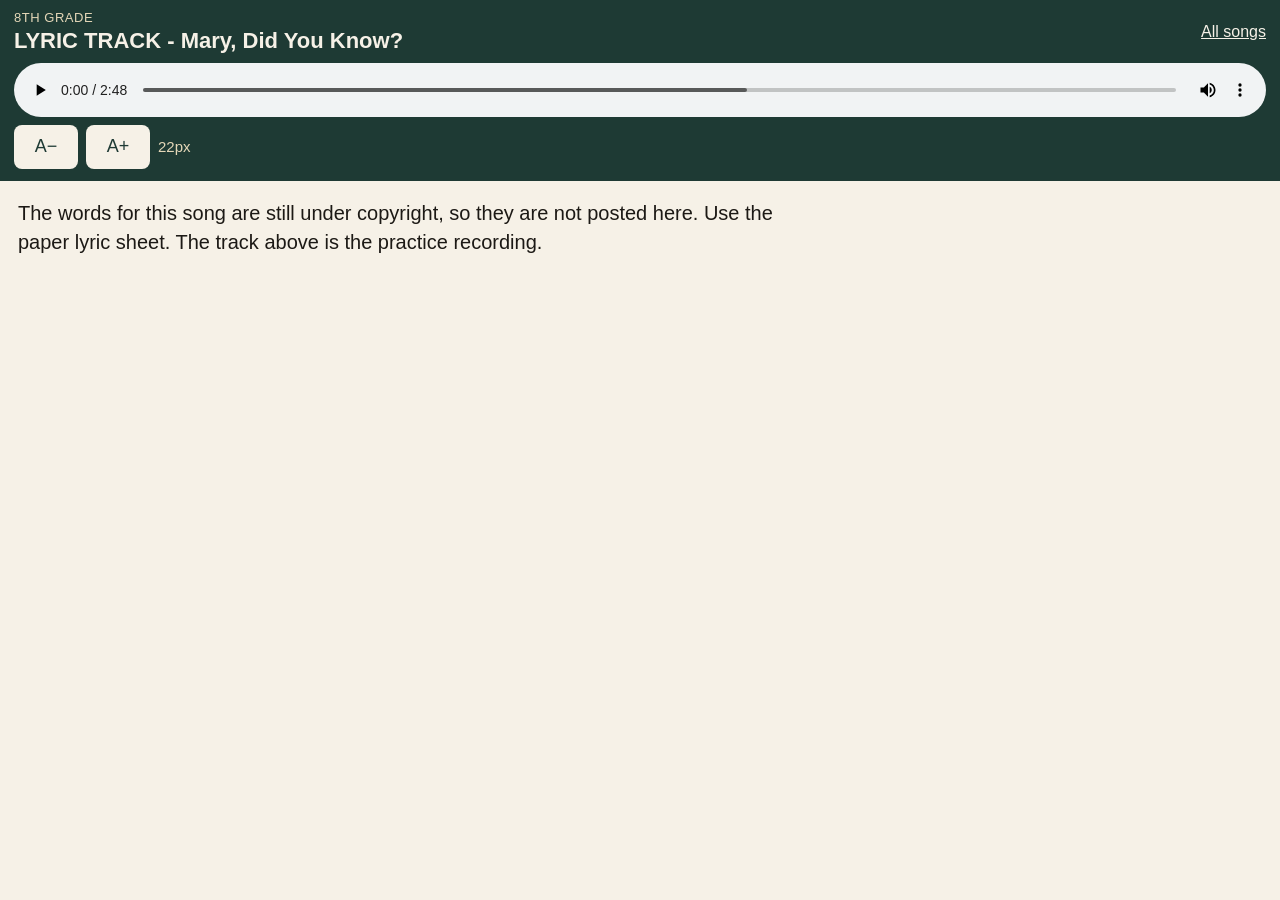
==== mary-did-you-know/index.html @ 34848af5 "Add Christmas concert lyric track pages for Chromebooks. Co-authored-by: Cursor <cursoragent@cursor." ====
<!doctype html>
<html lang="en">
  <head>
    <meta charset="utf-8" />
    <meta name="viewport" content="width=device-width, initial-scale=1" />
    <title>LYRIC TRACK - Mary, Did You Know?</title>
    <link rel="stylesheet" href="../style.css" />
  </head>
  <body class="song" data-track-title="LYRIC TRACK - Mary, Did You Know?">
    <header class="top">
      <div class="top-row">
        <div>
          <p class="kicker">8th grade</p>
          <h1>LYRIC TRACK - Mary, Did You Know?</h1>
        </div>
        <a class="back" href="../">All songs</a>
      </div>
      <audio controls preload="auto" src="../audio/mary-did-you-know.mp3" title="LYRIC TRACK - Mary, Did You Know?">
        Your browser cannot play this track.
      </audio>
      <div class="tools">
        <button type="button" id="smaller">A−</button>
        <button type="button" id="bigger">A+</button>
        <span id="size-label">22px</span>
      </div>
    </header>
    <main id="lyrics" class="lyrics">
      <p class="note">The words for this song are still under copyright, so they are not posted here. Use the paper lyric sheet. The track above is the practice recording.</p>
    </main>
    <script src="../player.js"></script>
  </body>
</html>
---- style.css ----
/* Chrome 103 Chromebooks: no :has(), nesting, dvh, color-mix, or container queries. */

html,
body {
  margin: 0;
  height: 100%;
}

body {
  font-family: "Noto Sans", "Segoe UI", Roboto, Arial, sans-serif;
  background: #f6f1e7;
  color: #1c1915;
}

a {
  color: inherit;
}

.home {
  max-width: 720px;
  margin: 0 auto;
  padding: 28px 16px 48px;
}

.home h1 {
  margin: 0 0 8px;
  font-size: 32px;
  line-height: 1.2;
}

.lede {
  margin: 0 0 20px;
  font-size: 18px;
}

.songs {
  list-style: none;
  margin: 0;
  padding: 0;
}

.songs li {
  margin: 0 0 12px;
}

.songs a {
  display: block;
  background: #1e3a34;
  color: #f6f1e7;
  text-decoration: none;
  border-radius: 12px;
  padding: 16px 18px;
}

.songs a:focus,
.songs a:hover {
  background: #27574c;
}

.songs strong {
  display: block;
  font-size: 22px;
  line-height: 1.3;
}

.songs span {
  display: block;
  margin-top: 4px;
  font-size: 16px;
  color: #e4d7b8;
}

body.song {
  height: 100vh;
  display: flex;
  flex-direction: column;
}

.top {
  flex: 0 0 auto;
  background: #1e3a34;
  color: #f6f1e7;
  padding: 10px 14px 12px;
}

.top-row {
  display: flex;
  align-items: flex-start;
  justify-content: space-between;
}

.kicker {
  margin: 0;
  font-size: 13px;
  letter-spacing: 0.04em;
  text-transform: uppercase;
  color: #e4d7b8;
}

.top h1 {
  margin: 2px 0 0;
  font-size: 22px;
  line-height: 1.25;
}

.grade {
  margin: 4px 0 0;
  font-size: 15px;
  color: #e4d7b8;
}

.back {
  flex: 0 0 auto;
  margin-left: 12px;
  color: #f6f1e7;
  font-size: 16px;
  line-height: 44px;
  min-height: 44px;
}

audio {
  display: block;
  width: 100%;
  margin-top: 8px;
}

.tools {
  display: flex;
  align-items: center;
  margin-top: 8px;
}

.tools button {
  font: inherit;
  font-size: 18px;
  min-height: 44px;
  min-width: 64px;
  margin-right: 8px;
  border: 0;
  border-radius: 8px;
  background: #f6f1e7;
  color: #1e3a34;
}

.tools button:focus,
.tools button:hover {
  background: #fff;
}

#size-label {
  font-size: 15px;
  color: #e4d7b8;
}

.lyrics {
  flex: 1 1 auto;
  min-height: 0;
  overflow: auto;
  -webkit-overflow-scrolling: touch;
  padding: 18px 18px 64px;
  font-size: 22px;
  line-height: 1.45;
}

.verse {
  margin: 0 0 22px;
}

.verse h2 {
  margin: 0 0 8px;
  font-size: 0.72em;
  letter-spacing: 0.04em;
  text-transform: uppercase;
  color: #6d5b3a;
}

.verse p {
  margin: 0;
}

.note {
  max-width: 40em;
  margin: 0;
  font-size: 20px;
  line-height: 1.45;
}
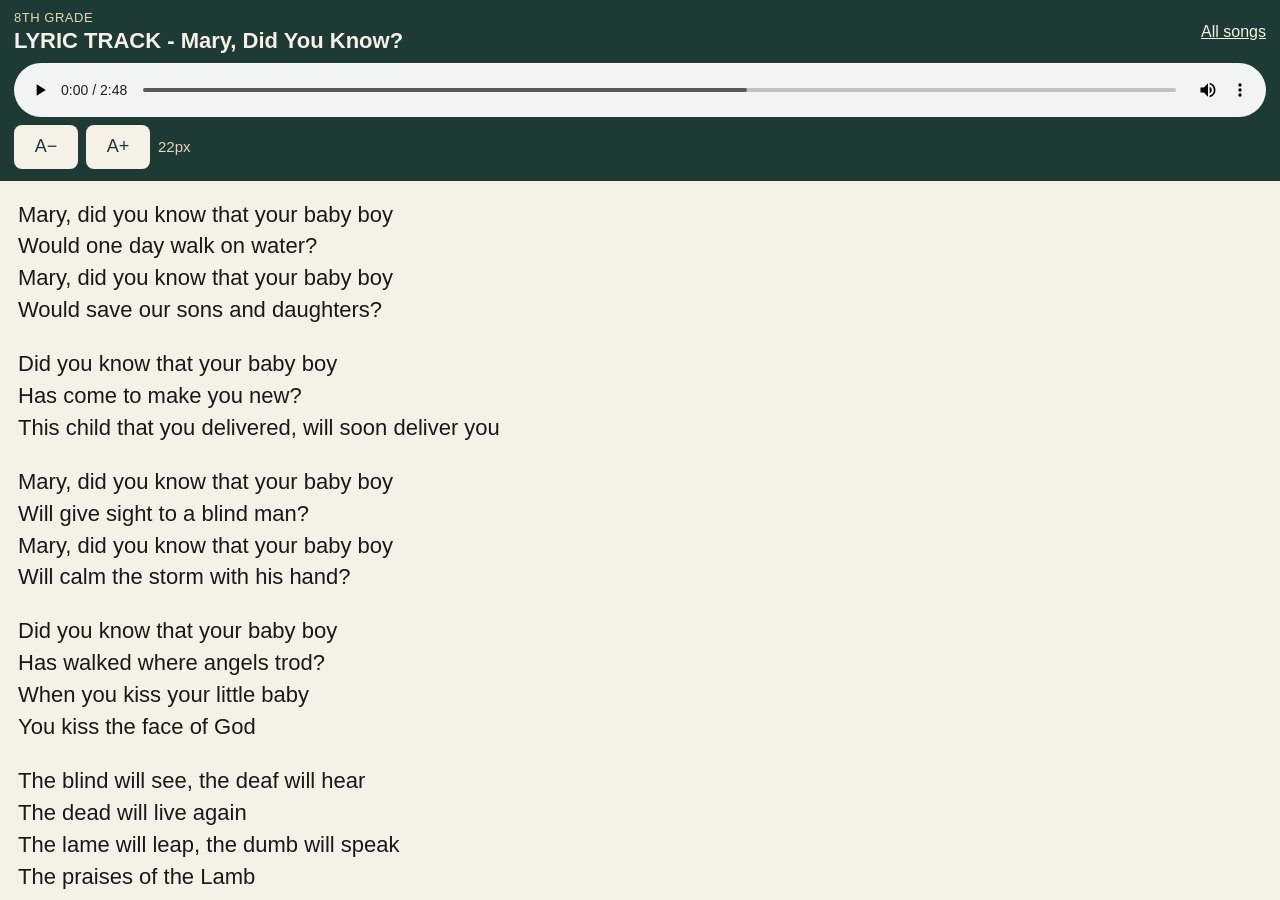
==== commit 43198888: "Add Mary, Did You Know? lyrics (permission granted) Co-authored-by: Cursor <cursoragent@cursor.com>" ====
--- a/mary-did-you-know/index.html
+++ b/mary-did-you-know/index.html
@@ -25,7 +25,46 @@
       </div>
     </header>
     <main id="lyrics" class="lyrics">
-      <p class="note">The words for this song are still under copyright, so they are not posted here. Use the paper lyric sheet. The track above is the practice recording.</p>
+      <section class="verse">
+        <p>Mary, did you know that your baby boy</p>
+        <p>Would one day walk on water?</p>
+        <p>Mary, did you know that your baby boy</p>
+        <p>Would save our sons and daughters?</p>
+      </section>
+      <section class="verse">
+        <p>Did you know that your baby boy</p>
+        <p>Has come to make you new?</p>
+        <p>This child that you delivered, will soon deliver you</p>
+      </section>
+      <section class="verse">
+        <p>Mary, did you know that your baby boy</p>
+        <p>Will give sight to a blind man?</p>
+        <p>Mary, did you know that your baby boy</p>
+        <p>Will calm the storm with his hand?</p>
+      </section>
+      <section class="verse">
+        <p>Did you know that your baby boy</p>
+        <p>Has walked where angels trod?</p>
+        <p>When you kiss your little baby</p>
+        <p>You kiss the face of God</p>
+      </section>
+      <section class="verse">
+        <p>The blind will see, the deaf will hear</p>
+        <p>The dead will live again</p>
+        <p>The lame will leap, the dumb will speak</p>
+        <p>The praises of the Lamb</p>
+      </section>
+      <section class="verse">
+        <p>Mary, did you know that your baby boy</p>
+        <p>Is Lord of all creation?</p>
+        <p>Mary, did you know that your baby boy</p>
+        <p>Would one day rule the nations?</p>
+      </section>
+      <section class="verse">
+        <p>Did you know that your baby boy</p>
+        <p>Is heaven's perfect Lamb?</p>
+        <p>That sleeping child you're holding is the Great, I Am</p>
+      </section>
     </main>
     <script src="../player.js"></script>
   </body>
